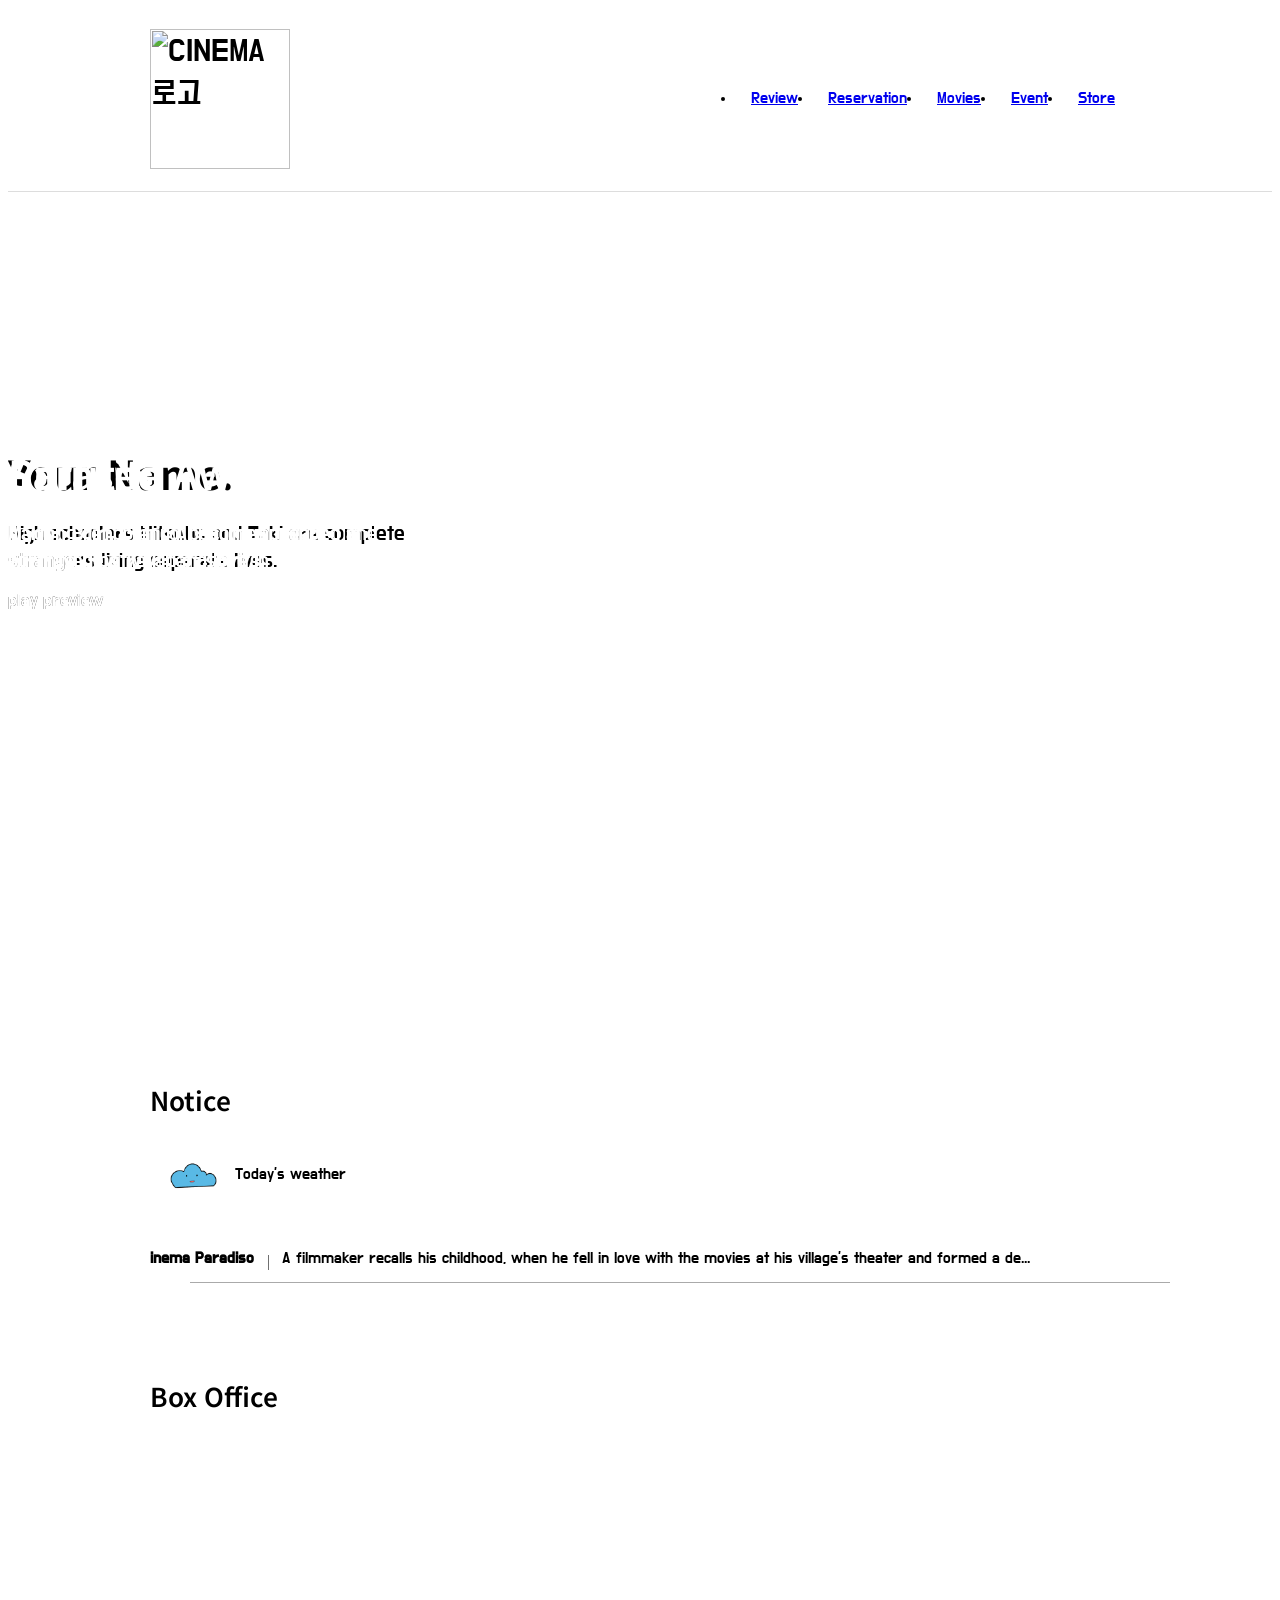
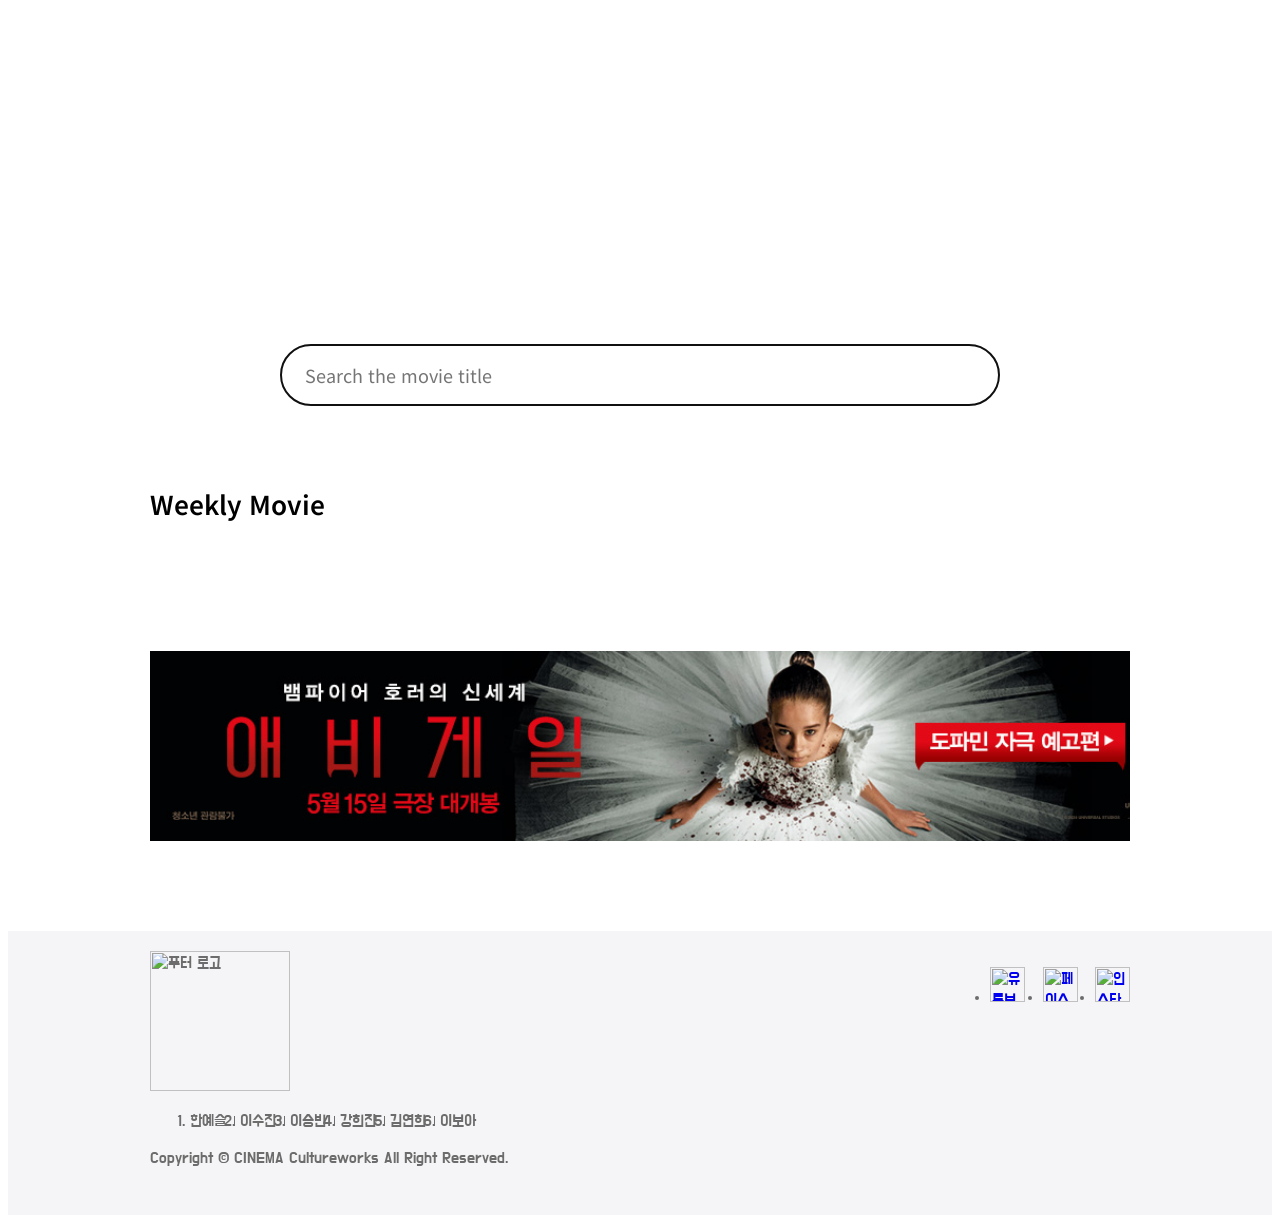
==== index.html @ 13de5dc4 "Merge branch 'mainnav' into main" ====
<html lang="ko">

<head>
  <meta charset="UTF-8" />
  <meta name="subject" content="팀프로젝트" />
  <meta name="description" content="팀프로젝트 영화리뷰 메인 페이지 입니다." />
  <meta name="keywords" content="프론트엔드, 개발자, 영화, 영화리뷰, 팀프로젝트" />
  <meta name="author" content="한예슬,이수진,이승빈,강희진,김연희,이보아" />
  <title>팀프로젝트 - 영화 페이지</title>
  <link rel="icon" type="image/png" sizes="16x16" href="./img/favicons/favicon.png">
  <link rel="stylesheet" href="./style/reset.css" />
  <link rel="stylesheet" href="./style/common.css" />
  <link rel="stylesheet" href="./style/main.css" />
  <link rel="stylesheet" href="https://cdn.jsdelivr.net/npm/sweetalert2@11.7.3/dist/sweetalert2.min.css" />
</head>

<body>
  <div id="wrapper">
    <div class="contentWrapper">
      <!-- Header -->
      <header class="header">
        <div class="header_container">
          <h1 id="logo">
            <img src="./img/main/header_logo.png" alt="CINEMA 로고" />
          </h1>
          <a her="#" class="nav_toggleBtn">
            <span></span>
            <span></span>
            <span></span>
          </a>
          <nav class="pc_nav">
            <ul class="nav_list">
              <li><a href="/review.html?id=13">Review</a></li>
              <li><a href="#">Reservation</a></li>
              <li><a href="#">Movies</a></li>
              <li><a href="#">Event</a></li>
              <li><a href="#">Store</a></li>
            </ul>
          </nav>
        </div>
      </header>
      <!-- Mobile Nav -->
      <nav class="mb_nav">
        <ul class="nav_list">
          <li><a href="/review.html?id=13">Review</a></li>
          <li><a href="#">Reservation</a></li>
          <li><a href="#">Movies</a></li>
          <li><a href="#">Event</a></li>
          <li><a href="#">Store</a></li>
        </ul>
      </nav>
      <!-- Main Slider -->
      <div id="carouselContainer">
        <div id="carouselSlides">
          <div class="slide">
            <div class="slide_text_box color_white">
              <h2>The Godfather</h2>
              <p>Marlon Brando and Al Pacino appeared and portrayed betrayal and love in the mafia world.</p>
              <span>play preview <i class="fa fa-play-circle-o" aria-hidden="true"></i></span>
            </div>
          </div>
          <div class="slide">
            <div class="slide_text_box color_black">
              <h2>Your Name.</h2>
              <p>High schoolers Mitsuha and Taki are complete strangers living separate lives. </p>
              <span>play preview <i class="fa fa-play-circle-o" aria-hidden="true"></i></span>
            </div>
          </div>
          <div class="slide">
            <div class="slide_text_box color_white">
              <h2>Spirited Away</h2>
              <p>A young girl, Chihiro, becomes trapped in a strange new world of spirits. </p>
              <span>play preview <i class="fa fa-play-circle-o" aria-hidden="true"></i></span>
            </div>
          </div>
          <div class="slide">
            <div class="slide_text_box color_white">
              <h2>Parasite</h2>
              <p>Marlon Brando and Al Pacino appeared and portrayed betrayal and love in the mafia world.</p>
              <span>play preview <i class="fa fa-play-circle-o" aria-hidden="true"></i></span>
            </div>
          </div>
        </div>

        <i class="fa-solid fa-chevron-left"></i>
        <i class="fa-solid fa-chevron-right"></i>

        <div class="youtubePopup hidden">
          <div id="player"></div>
          <i class="fa-solid fa-xmark"></i>
        </div>
      </div>


      <section class="section">
        <!-- Notice -->
        <article class="notice">
          <h2>Notice</h2>
          <div id="Wlogo">
            <img src="./img/main/cloud_weather.PNG" alt="날씨이미지" id="Weather">
            <p>Today's weather</p>
          </div>
          <ul class="noticeContainer">
            <li class="noticeItem">
              <span class="noticeItem_title">GoodFellas</span>
              <span class="noticeItem_text">The true story of Henry Hill, a half-Irish, half-Sicilian Brooklyn kid who
                is adopted by neighbourhood</span>
            </li>
            <li class="noticeItem">
              <span class="noticeItem_title">inema Paradiso</span>
              <span>A filmmaker recalls his childhood, when he fell in love with the movies at his village's theater
                and formed a deep friendship</span>
            </li>
            <li class="noticeItem">
              <span class="noticeItem_title">The Godfather Part II</span>
              <span class="noticeItem_text">In the continuing saga of the Corleone crime family</span>
            </li>
            <li class="noticeItem">
              <span class="noticeItem_title">Radical</span>
              <span class="noticeItem_text">In a Mexican border town plagued by neglect, corruption</span>
            </li>
            <li class="noticeItem">
              <span class="noticeItem_title">Parasite</span>
              <span class="noticeItem_text">All unemployed, Ki-taek's family takes peculiar interest in the wealthy and
                glamorous Parks for
                their livelihood </span>
            </li>
          </ul>
        </article>
        <!-- Information -->
        <article class="information">
          <h2>Box Office</h2>
          <div class="rolling_movie_controls">
            <a href="#" class="rm_stop_btn active" class="rm_stop_btn"><i class="fa fa-stop-circle"
                aria-hidden="true"></i></a>
            <a href="#" class="rm_play_btn"><i class="fa fa-play-circle" aria-hidden="true"></i></a>
          </div>
          <div class="rolling_movie_slides_wrapper">
            <ul class="rolling_movie_slides">
              <!-- view slides -->
            </ul>
          </div>
        </article>
        <!-- Search -->
        <form class="search" id="searchForm">
          <input type="text" id="movieSearch" name="search" placeholder="Search the movie title" autofocus />
          <button type="submit" id="searchButton">
            <i class="fas fa-search"></i>
          </button>
        </form>
        <!-- Weekly Movie -->
        <article class="subpage">
          <h2>Weekly Movie</h2>
          <div id="cardsGroup"></div>
        </article>
        <!-- banner -->
        <article class="banner">
          <div id="adBanner"></div>
        </article>
      </section>
    </div>
    <!-- footer -->
    <footer class="footer">
      <div class="footer_content">
        <div class="footer_infbox">
          <img class="footer_logo" src="./img/main/footer_logo.png" alt="푸터 로고" />
          <ol class="made_list">
            <li>한예슬</li>
            <li>이수진</li>
            <li>이승빈</li>
            <li>강희진</li>
            <li>김연희</li>
            <li>이보아</li>
          </ol>
          <p>Copyright © CINEMA Cultureworks All Right Reserved.</p>
        </div>
        <ul class="social_media_list">
          <li>
            <a href="#">
              <img src="./img/main/footer_youtube_icon.png" alt="유투브" /></a>
          </li>
          <li>
            <a href="#"><img src="./img/main/footer_facebook_icon.png" alt="페이스북" /></a>
          </li>
          <li>
            <a href="#">
              <img src="./img/main/footer_instagram_icon.png" alt="인스타그램" />
            </a>
          </li>
        </ul>
      </div>
    </footer>
  </div>
  <script type="module" src="./modules/display.js"></script>
  <script type="module" src="./modules/main.js"></script>
  <script src="https://cdn.jsdelivr.net/npm/sweetalert2@11.7.3/dist/sweetalert2.all.min.js"></script>
  <script type="module" src="./modules/common.js"></script>
  <script type="module" src="./modules/rolling_slider.js"></script>
  <script type="module" src="./modules/mainSlide.js" defer></script>
  <script type="module" src="./modules/youtube.js" defer></script>
  <script src="https://www.youtube.com/iframe_api"></script>
  <script src="https://kit.fontawesome.com/4bbbcee7af.js" crossorigin="anonymous"></script>
  <script>
    window.onload = () => {
      window.scrollTo(0, 0);
    };
  </script>
</body>
</body>

</html>
---- style/common.css ----
/* Font */
@import url("https://fonts.googleapis.com/css2?family=Amatic+SC:wght@400;700&family=Do+Hyeon&family=Macondo&display=swap");
@import url("https://fonts.googleapis.com/css2?family=IBM+Plex+Sans+KR&family=Noto+Sans+KR:wght@100..900&display=swap");

/* common  */
:root {
    --default-width: 980px;
    --grey-color: #f5f5f7;
    --main-color: #4b65d8;
    --font-footer-color: #6c6c6c;
    --gray-button-color: #707070;
    --title-padding-top: 60px;
    --font-default: "Noto Sans KR", sans-serif;
    --font-title-size: 26px;
    --font-sub-title-size: 21px;
    --font-title-weight: 600;
    --font-text-size: 16px;
    --icon: fontAwesome;
}

@media only screen and (max-width: 1068px) {
    :root {
        --default-width: 720px;
        --font-title-size: 21px;
        --font-sub-title-size: 18px;
    }
}

@media only screen and (max-width: 734px) {
    :root {
        --default-width: 420px;
        --font-title-size: 18px;
        --font-sub-title-size: 16px;
        --font-text-size: 14px;
    }
}

@media only screen and (max-width: 420px) {
    :root {
        --default-width: 320px;
    }
}


body {
    font-family: var(--font-default);
    font-weight: 400;
    font-style: normal;
    line-height: 1.3;
}

h2 {
    padding-top: var(--title-padding-top);
    font-family: var(--font-default);
    font-size: var(--font-title-size);
    font-weight: var(--font-title-weight);
}

.header_container,
.footer_content,
.section {
    width: var(--default-width);
    margin: 0 auto;
}

#wrapper {
    display: flex;
    flex-direction: column;
    height: 100%;
}

.contentWrapper {
    flex: 1;
}

/* Header */
.header {
    border-bottom: 1px solid #ddd;
}

.header_container {
    display: flex;
    flex-direction: row;
    justify-content: space-between;
    align-items: center;
    position: relative;
}

#logo img {
    width: 140px;
}

.pc_nav .nav_list {
    display: flex;
    flex-direction: row;
    justify-content: space-between;
    align-items: center;
}

.pc_nav .nav_list li {
    padding: 5px 15px;
    ;
    position: relative;
}

.pc_nav .nav_list li a {
    display: block;
    width: 100%;
}

.pc_nav .nav_list li:after {
    display: block;
    content: '';
    border-bottom: solid 2px var(--main-color);
    position: relative;
    top: 17.5px;
    transform: scaleX(0);
    transition: transform 300ms ease-in-out;
}

.pc_nav .nav_list li:hover:after {
    transform: scaleX(1);
    transform-origin: 0% 50%;
}

.nav_toggleBtn {
    display: none;
    position: absolute;
    width: 24px;
    height: 20px;
    top: 20px;
    right: 20px;
}

.mb_nav {
    display: none;
    z-index: 5;
}


/* Footer */
.footer {
    background-color: var(--grey-color);
}

.footer_content {
    padding: 20px 0 30px 0;
    margin: 0 auto;
    display: flex;
    justify-content: space-between;
    color: var(--font-footer-color);
}

.footer_logo {
    width: 140px;
}

.footer_infbox ol {
    display: flex;
    flex-direction: row;
    margin: 20px 0 10px 0;
}

.footer_infbox ol li {
    margin-right: 14px;
    position: relative;
}

.footer_infbox ol li::after {
    content: "";
    position: absolute;
    left: -6px;
    top: 5px;
    height: 10px;
    border-left: 1px solid var(--font-footer-color);
}

.footer_infbox ol li:first-child::after {
    display: none;
}

.social_media_list {
    display: flex;
    flex-direction: row;
    width: 140px;
    justify-content: space-between;
    align-items: baseline;
}

.social_media_list img {
    width: 35px;
}

.social_media_list li:first-child image {
    vertical-align: 4px;
}

/* Responsive Style */
@media screen and (max-width:768px) {
    .header_container {
        justify-content: center;
    }

    .pc_nav {
        display: none;
    }

    .mb_nav {
        display: none;
        width: 100%;
        position: absolute;

    }

    .mb_nav .nav_list {
        width: 100%;
        flex-direction: column;
    }

    .mb_nav .nav_list {
        align-items: center;
        text-align: center;
    }

    .mb_nav.active {
        display: block;
    }

    .mb_nav .nav_list li {
        text-align: center;
        width: 100%;
        background: #fff;
        transition: background 300ms ease-in-out,
            color 300ms ease-in-out;
        padding: 15px;
        border-bottom: 1px solid #ddd;
    }

    .mb_nav .nav_list li::after {
        display: none;
    }

    .mb_nav .nav_list li:hover {
        background-color: var(--main-color);
    }

    .mb_nav .nav_list li:hover a {
        color: #ddd
    }

    .nav_toggleBtn {
        display: block;
    }

    .nav_toggleBtn,
    .nav_toggleBtn span {
        display: inline-block;
        transition: all .4s;
        box-sizing: border-box;
    }


    .nav_toggleBtn span {
        position: absolute;
        left: 0;
        width: 100%;
        height: 3px;
        background-color: #000;
        border-radius: 3px;
    }

    .nav_toggleBtn span:nth-of-type(1) {
        top: 0;
    }

    .nav_toggleBtn span:nth-of-type(2) {
        top: 8px;
    }

    .nav_toggleBtn span:nth-of-type(3) {
        bottom: 0;
    }

    .nav_toggleBtn.active span:nth-of-type(1) {
        -webkit-transform: translateY (8px) rotate (-45deg);
        transform: translateY(8px) rotate(-45deg);
    }

    .nav_toggleBtn.active span:nth-of-type(2) {
        opacity: 0;
    }

    .nav_toggleBtn.active span:nth-of-type(3) {
        -webkit-transform: translateY(-8px) rotate(45deg);
        transform: translateY(-8px) rotate(45deg);
    }

    .footer_content {
        flex-direction: column-reverse;
    }

    .footer_logo {
        width: 126px;
    }

    .social_media_list {
        width: 116px;
    }

    .social_media_list img {
        width: 30px;
    }

    .social_media_list {
        margin-left: auto;
    }

    .footer_infbox ol li {
        font-size: 14px;
    }
}
---- style/main.css ----
/* Main Slider */
#carouselContainer {
  width: 100%;
  height: 90vh;
  overflow: hidden;
  position: relative;
}

#carouselSlides {
  display: flex;
  height: 100%;
  position: absolute;
  left: 0;
  top: 0;
}

.slide {
  display: flex;
  width: 100%;
  height: 90vh;
  justify-content: center;
  align-items: center;
  background-position: center;
  background-repeat: no-repeat;
  background-size: cover;
  float: left;
  position: relative;
  cursor: pointer;
}

.slide_text_box {
  position: absolute;
  top: 20%;
  left: 15%;
  width: 400px;
}

.slide_text_box.color_white {
  color: #fff !important;
}

.slide_text_box.color_black {
  color: #000 !important;
}

.slide_text_box h2 {
  font-size: 40px;
  margin-bottom: 10px;
}

.slide_text_box p {
  font-size: var(--font-sub-title-size);
  white-space: wrap;
  margin-bottom: 15px;
}

.slide_text_box span {
  font-size: var(--font-sub-title-size);
  font-size: 18px;
}

.fa-chevron-left,
.fa-chevron-right {
  cursor: pointer;
  font-size: 50px;
  color: lightgray;
  opacity: 0.7;
}

.fa-chevron-left {
  position: absolute;
  top: 300px;
  left: 3.5vw;
  cursor: pointer;
}

.fa-chevron-right {
  position: absolute;
  top: 300px;
  left: 93.5vw;
  cursor: pointer;
}

.youtubePopup {
  position: absolute;
  top: 50%;
  left: 50%;
  transform: translate(-50%, -50%);
  width: 900px;
  height: 580px;
  z-index: 20;
  background-color: white;
  border-radius: 10px;
  display: flex;
  justify-content: center;
  align-items: center;
}

.player {
  width: 70%;
  height: 70%;
}

.fa-xmark {
  position: absolute;
  right: 2%;
  top: 2%;
  font-size: 30px;
  cursor: pointer;
}

.hidden {
  visibility: hidden;
}

/* Notice */
#Wlogo {
  display: flex;
  align-items: center;
}

#Wlogo img {
  width: 85px;
}

.notice {
  margin-bottom: 30px;
}

.notice h2 {
  margin-bottom: 15px;
}

.noticeContainer {
  position: relative;
}

.noticeContainer::after {
  content: "";
  position: absolute;
  bottom: -50px;
  width: 100%;
  height: 1px;
  border-bottom: 1px solid #AAA;
}

.noticeItem {
  position: absolute;
  top: 0;
  left: 0;
  width: 90%;
  opacity: 0;
  transition: opacity 3s ease-in-out, transform 1s ease;
  transform: translateY(5px);
  visibility: hidden;
  padding: 15px 0;
  overflow: hidden;
  text-overflow: ellipsis;
  white-space: nowrap;
  font-size: var(--font-default);
}

.noticeVisible {
  opacity: 1;
  visibility: visible;
  transform: translateY(0px);
}

.noticeItem_title {
  font-weight: 700;
  margin-right: 23px;
  position: relative;
}

.noticeItem_title::after {
  content: "";
  position: absolute;
  right: -15px;
  top: 5px;
  height: 15px;
  border-left: 1px solid #707070;
}

/* Box Office */
.information {
  position: relative;
  padding-top: 50px;
  padding-bottom: 50px;
}

.information h2 {
  margin-bottom: 50px;
}

.rolling_movie_slides_wrapper {
  width: 100%;
  height: 375px;
  overflow: hidden;
  margin: 0 auto 6px auto;
  display: flex;
  flex-direction: row;
  justify-content: space-between;
  flex-wrap: nowrap;
}

.rolling_movie_slides {
  margin: 0;
  padding: 0;
  display: flex;
  flex-direction: row;
  justify-content: space-between;
  flex-wrap: nowrap;
}

.rolling_movie_slides.original {
  animation: 200s linear 0s infinite normal forwards running slide01;
}

.rolling_movie_slides.clone {
  animation: 200s linear 0s infinite normal none running slide02;
}

.rolling_movie_slides li {
  position: relative;
  width: 250px;
  height: 375px;
  border-radius: 10px;
}

.rolling_movie_slides li {
  margin-right: 6px;
}

.rolling_movie_slides li img {
  border-radius: 10px;
  width: 100%;
}

.rolling_movie_slides li .rolling_movie_slides-content {
  position: absolute;
  top: 0;
  left: 0;
  height: 100%;
  width: 100%;
  opacity: 0;
  background: rgba(0, 0, 0, 0.4);
  transition: opacity 0.3s;
  border-radius: 10px;
}

.rolling_movie_slides li .rolling_movie_slides_cta {
  position: absolute;
  top: 50%;
  left: 50%;
  transition: transform 0.4s;
  transform: translate(-50%, -50%);
  cursor: pointer;
  text-align: center;
  white-space: nowrap;
  font-size: 14px;
  min-width: 28px;
  padding: 8px 16px;
  border-radius: 980px;
  letter-spacing: -0.016em;
  font-weight: 700;
  background: #fff;
  color: #1d1d1f;
}

.rolling_movie_slides li .rolling_movie_slides-content:hover {
  opacity: 0.999;
}

.rolling_movie_slides li .rolling_movie_slides-content:hover a {
  transform: translate(-50%, -50%);
  opacity: 0.999;
}

.rolling_movie_controls {
  width: fit-content;
  height: 50px;
  position: absolute;
  top: 108px;
  right: 0;
}

.rm_stop_btn,
.rm_play_btn {
  font-size: 26px;
  display: none;
}

.rm_stop_btn.active,
.rm_play_btn.active {
  display: block;
}

/** Animation **/
/* Original */
@keyframes slide01 {
  0% {
    transform: translateX(0);
  }

  50% {
    transform: translateX(-100%);
  }

  50.01% {
    transform: translateX(100%);
  }

  100% {
    transform: translateX(0);
  }
}

/* Clone */
@keyframes slide02 {
  0% {
    transform: translateX(0);
  }

  100% {
    transform: translateX(-200%);
  }
}

/* Search */
.search {
  width: 720px;
  margin: 50px auto 0 auto;
  position: relative;
}

#movieSearch {
  width: 100%;
  border-radius: 30px;
  border: 2px solid #dfe1e5;
  padding: 16px 23px;
  font-family: var(--font-default);
  font-size: 18px;
}

#searchButton {
  font-size: 21px;
  color: #585858;
  border: 0;
  outline: none;
  position: absolute;
  right: 16px;
  top: 20px;
  margin: 0;
  background-color: transparent;
  font-family: var(--icon);
}

.searching {
  padding-top: 10px;
  padding-right: 10px;
  font-family: 'Do Hyeon', sans-serif;
  font-size: 30px;
  color: rgb(213 197 197);
}

/* Weekly Movie */
/* Card Font */
@import url("https://fonts.googleapis.com/css2?family=Amatic+SC:wght@400;700&family=Do+Hyeon&family=Macondo&display=swap");

* {
  font-family: "Do Hyeon", sans-serif;
  font-weight: 400;
  font-style: normal;
}

#cardsGroup {
  display: grid;
  grid-template-columns: repeat(4, 7fr);
  grid-gap: 15px;
  justify-content: center;
  margin: 30px 0 100px 0;
}

.card:hover {
  background-color: rgb(0, 0, 0);
  color: var(--main-color);
}

.card {
  width: 100%;
  background-color: rgba(255, 255, 255, 0.808);
  box-shadow: 0 4px 8px 0 rgba(0, 0, 0, 0.2);
  transition: 0.3s;
  box-sizing: border-box;
  cursor: pointer;
  text-align: center;
}

.card img {
  width: 200px;
  height: 300px;
  margin-top: 15px;
}

.card h2 {
  font-size: 25px;
  font-family: "Amatic SC", sans-serif;
  font-weight: 700;
  font-style: normal;
  text-align: center;
  padding: 15px;
}

.card p {
  font-size: 20px;
  line-height: 22px;
  color: #666;
  font-family: "Macondo";
  font-weight: 300;
  font-style: normal;
  margin-top: 20px;
}

/* Banner */
.banner {
  margin-bottom: 90px;
}

#adBanner {
  width: 980px;
  height: 190px;
  background-image: url("../img/main/AbigailBanner_large.jpg");
  background-size: cover;
}

/* Responsive Style */
@media only screen and (max-width: 1068px) {
  .youtubePopup {
    width: 720px;
    height: 464px;
  }

  .rolling_movie_slides_wrapper,
  .rolling_movie_slides li {
    height: 300px;
  }

  .rolling_movie_slides li {
    width: 200px;
  }

  .rm_stop_btn,
  .rm_play_btn {
    font-size: 21px;
  }

  .information {
    padding-bottom: 30px;
  }

  .information h2 {
    margin-bottom: 30px;
  }

  #cardsGroup {
    grid-template-columns: repeat(3, 7fr);
  }

  .fa-chevron-left,
  .fa-chevron-right {
    font-size: 40px;
  }

  .fa-chevron-right {
    left: 92vw;
  }

  #adBanner {
    width: 719px;
    height: 132px;
    background-image: url("../img/main/AbigailBanner_medium.jpg");
  }

}

@media only screen and (max-width: 768px) {

  .youtubePopup {
    width: 432px;
    height: 278px;
  }

  .rolling_movie_slides_wrapper,
  .rolling_movie_slides li {
    height: 225px;
  }

  .rolling_movie_slides li {
    width: 150px;
  }

  .fa-chevron-left,
  .fa-chevron-right {
    font-size: 30px;
  }

  .fa-chevron-right {
    left: 90vw;
  }

  .search {
    width: 420px;
  }

  #movieSearch {
    padding: 15px 20px;
  }

  .card {
    width: 180px;
    margin: 0 auto;
    height: 330px;
    overflow-y: auto;
  }

  .card img {
    width: 150px;
    height: 225px;
  }

  .card::-webkit-scrollbar {
    width: 1px;
    border-radius: 10px;
  }

  .card::-webkit-scrollbar-track {
    background-color: transparent;
    border-radius: 10px;
    box-shadow: inset 0px 0px 5px white;
  }

  .card::-webkit-scrollbar-thumb {
    height: 50%;
    background-color: var(--main-color);
    border-radius: 10px;
  }

  .card h2 {
    font-size: var(--font-sub-title-size);
  }

  .card p {
    font-size: var(--font-default);
  }

  #adBanner {
    width: 419px;
    height: 77px;
    background-image: url("../img/main/AbigailBanner_small.jpg");
  }
}

@media screen and (max-width: 630px) {
  #cardsGroup {
    grid-template-columns: repeat(2, 0.5fr);
    margin: 20px 0;
  }
}

@media screen and (max-width: 435px) {

  .youtubePopup {
    width: 302px;
    height: 194px;
  }

  .card {
    width: 150px;
    height: 300px;
  }

  .card img {
    width: 130px;
    height: 195px;
  }
}


@media only screen and (max-width: 420px) {
  #adBanner {
    width: 320px;
    height: 59px;
    background-image: url("../img/main/AbigailBanner_xsmall.jpg");
  }

  .search {
    width: 320px;
  }
}
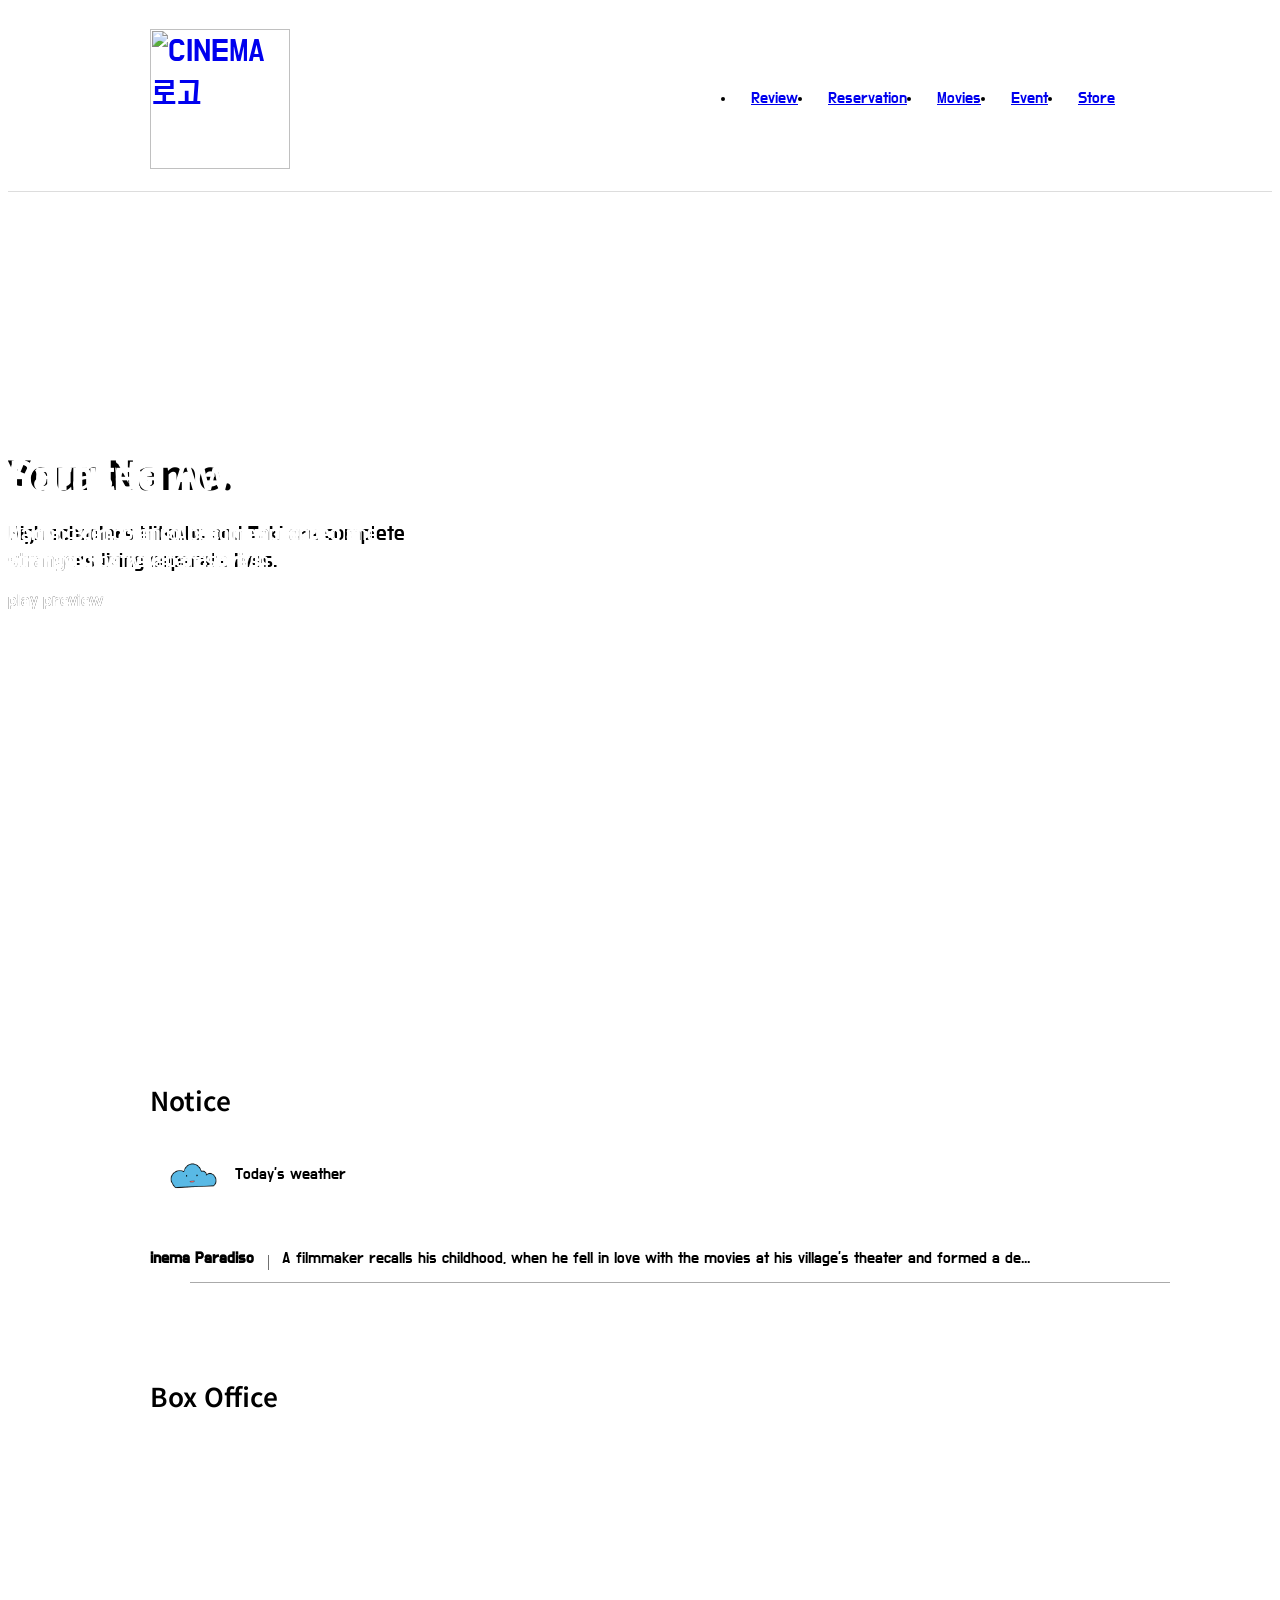
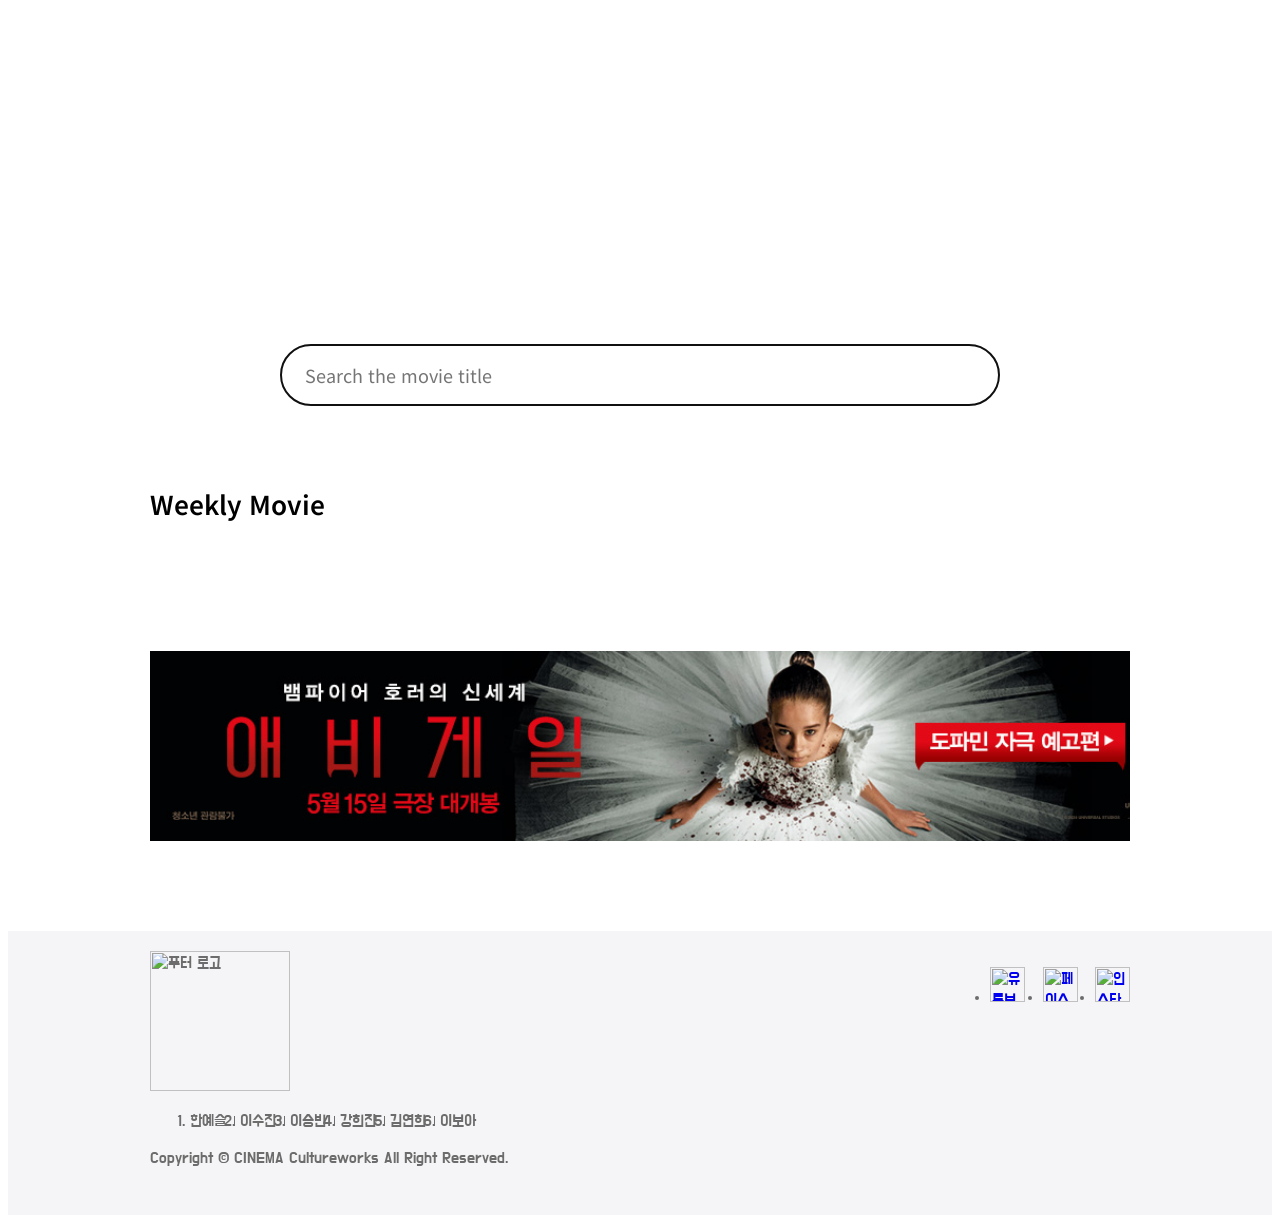
==== commit cae389d7: "상단 로고 링크 추가" ====
--- a/index.html
+++ b/index.html
@@ -21,7 +21,9 @@
       <header class="header">
         <div class="header_container">
           <h1 id="logo">
-            <img src="./img/main/header_logo.png" alt="CINEMA 로고" />
+            <a href="/" aria-label="메인 페이지로 이동">
+              <img src="./img/main/header_logo.png" alt="CINEMA 로고" />
+            </a>
           </h1>
           <a her="#" class="nav_toggleBtn">
             <span></span>
@@ -200,6 +202,7 @@
   <script type="module" src="./modules/youtube.js" defer></script>
   <script src="https://www.youtube.com/iframe_api"></script>
   <script src="https://kit.fontawesome.com/4bbbcee7af.js" crossorigin="anonymous"></script>
+  <script type="module" src="./modules/weather.js"></script>
   <script>
     window.onload = () => {
       window.scrollTo(0, 0);
